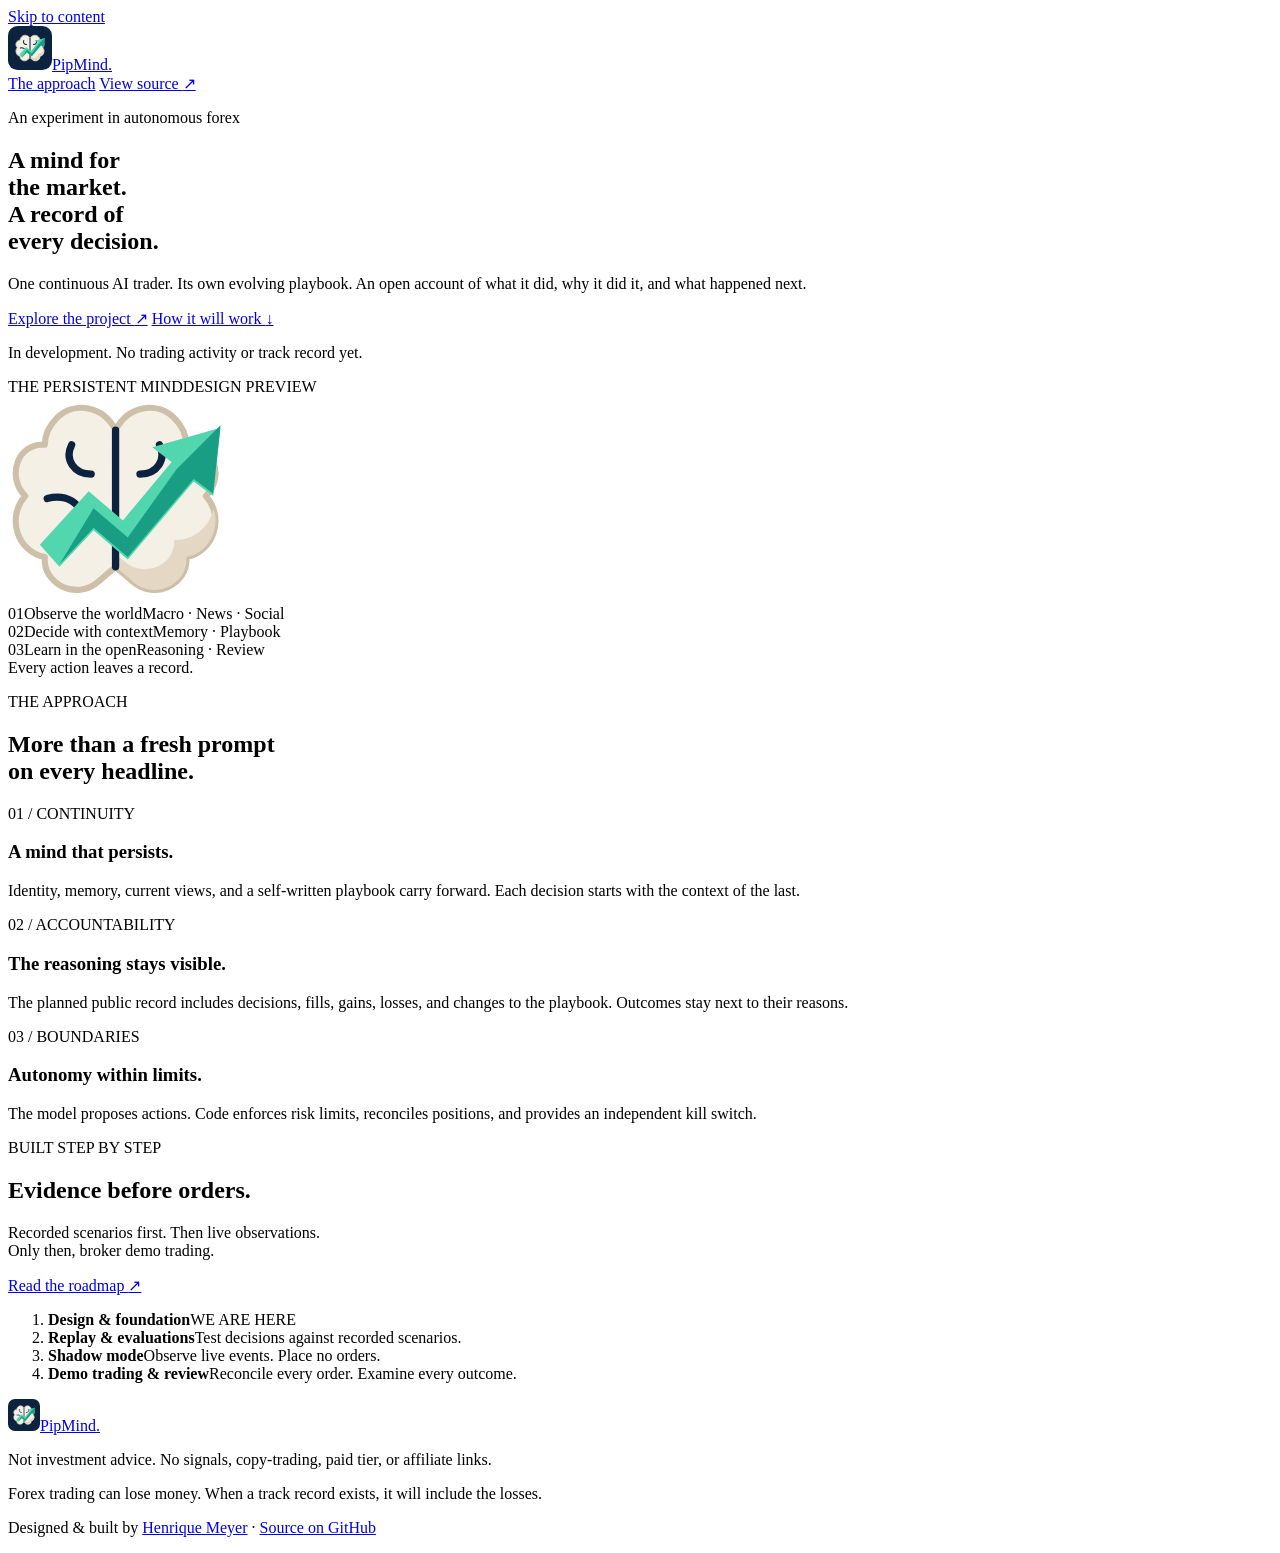
==== web/index.html @ bddb2c66 "PIP-5 Match the shared project footer" ====
<!doctype html>
<html lang="en">
<head>
  <meta charset="utf-8">
  <meta name="viewport" content="width=device-width, initial-scale=1">
  <meta name="theme-color" content="#0c2340">
  <meta name="description" content="PipMind is an autonomous forex experiment with a persistent mind and an open record of its decisions. Currently in development.">
  <title>PipMind — A mind for the market</title>
  <link rel="icon" href="/assets/logo.svg" type="image/svg+xml">
  <link rel="stylesheet" href="/static/site.css">
</head>
<body>
  <a class="skip" href="#main">Skip to content</a>
  <div class="page">
    <header class="header">
      <a class="brand" href="/" aria-label="PipMind home"><img src="/assets/logo.svg" alt="" width="44" height="44"><span>PipMind<span class="brand-dot">.</span></span></a>
      <nav aria-label="Main navigation">
        <a href="#approach">The approach</a>
        <a class="source-link" href="https://github.com/henrique-meyer/pipmind" target="_blank" rel="noopener noreferrer">View source <span aria-hidden="true">↗</span></a>
      </nav>
    </header>

    <main id="main">
      <section class="hero" aria-labelledby="hero-title">
        <div class="hero-copy">
          <p class="eyebrow"><span class="status-dot" aria-hidden="true"></span> An experiment in autonomous forex</p>
          <h1 id="hero-title">A mind for<br>the market.<br><span>A record of<br>every decision.</span></h1>
          <p class="intro">One continuous AI trader. Its own evolving playbook. An open account of what it did, why it did it, and what happened next.</p>
          <div class="hero-actions">
            <a class="button primary" href="https://github.com/henrique-meyer/pipmind" target="_blank" rel="noopener noreferrer">Explore the project <span aria-hidden="true">↗</span></a>
            <a class="text-link" href="#approach">How it will work <span aria-hidden="true">↓</span></a>
          </div>
          <p class="development"><span class="small-dot" aria-hidden="true"></span> In development. No trading activity or track record yet.</p>
        </div>

        <aside class="mind-card" aria-label="The persistent mind: the planned architecture">
          <div class="card-top"><span class="mono">THE PERSISTENT MIND</span><span class="design-tag">DESIGN PREVIEW</span></div>
          <div class="mind-visual" aria-hidden="true">
            <div class="orbit orbit-one"></div><div class="orbit orbit-two"></div>
            <span class="node node-one"></span><span class="node node-two"></span><span class="node node-three"></span>
            <img src="/assets/logo-mark.svg" alt="" width="220" height="205">
          </div>
          <div class="mind-layers">
            <div><span class="layer-number">01</span><span>Observe the world</span><span class="layer-detail">Macro · News · Social</span></div>
            <div><span class="layer-number">02</span><span>Decide with context</span><span class="layer-detail">Memory · Playbook</span></div>
            <div><span class="layer-number">03</span><span>Learn in the open</span><span class="layer-detail">Reasoning · Review</span></div>
          </div>
          <div class="card-bottom"><span class="small-dot" aria-hidden="true"></span> Every action leaves a record.</div>
        </aside>
      </section>

      <section class="approach" id="approach" aria-labelledby="approach-title">
        <div class="section-heading"><p class="eyebrow">THE APPROACH</p><h2 id="approach-title">More than a fresh prompt<br>on every headline.</h2></div>
        <div class="principles">
          <article><span class="principle-number">01 / CONTINUITY</span><h3>A mind that persists.</h3><p>Identity, memory, current views, and a self-written playbook carry forward. Each decision starts with the context of the last.</p></article>
          <article><span class="principle-number">02 / ACCOUNTABILITY</span><h3>The reasoning stays visible.</h3><p>The planned public record includes decisions, fills, gains, losses, and changes to the playbook. Outcomes stay next to their reasons.</p></article>
          <article><span class="principle-number">03 / BOUNDARIES</span><h3>Autonomy within limits.</h3><p>The model proposes actions. Code enforces risk limits, reconciles positions, and provides an independent kill switch.</p></article>
        </div>
      </section>

      <section class="journey" aria-labelledby="journey-title">
        <div><p class="eyebrow">BUILT STEP BY STEP</p><h2 id="journey-title">Evidence before orders.</h2><p>Recorded scenarios first. Then live observations.<br>Only then, broker demo trading.</p><a class="text-link" href="https://github.com/henrique-meyer/pipmind/blob/main/docs/roadmap.md" target="_blank" rel="noopener noreferrer">Read the roadmap <span aria-hidden="true">↗</span></a></div>
        <ol class="milestones" aria-label="Planned trading rollout">
          <li class="current"><span class="step-marker" aria-hidden="true"></span><div><strong>Design &amp; foundation</strong><span class="current-label">WE ARE HERE</span></div></li>
          <li><span class="step-marker" aria-hidden="true"></span><div><strong>Replay &amp; evaluations</strong><span>Test decisions against recorded scenarios.</span></div></li>
          <li><span class="step-marker" aria-hidden="true"></span><div><strong>Shadow mode</strong><span>Observe live events. Place no orders.</span></div></li>
          <li><span class="step-marker" aria-hidden="true"></span><div><strong>Demo trading &amp; review</strong><span>Reconcile every order. Examine every outcome.</span></div></li>
        </ol>
      </section>
    </main>

    <footer class="footer">
      <div class="footer-top"><a class="brand footer-brand" href="/"><img src="/assets/logo.svg" alt="" width="32" height="32"><span>PipMind.</span></a></div>
      <p class="disclaimer">Not investment advice. No signals, copy-trading, paid tier, or affiliate links.</p>
      <p class="disclaimer">Forex trading can lose money. When a track record exists, it will include the losses.</p>
      <p class="site-credit">Designed &amp; built by <a href="https://www.hmeyer.com" target="_blank" rel="noopener noreferrer">Henrique Meyer</a> · <a href="https://github.com/henrique-meyer/pipmind" target="_blank" rel="noopener noreferrer">Source on GitHub</a></p>
    </footer>
  </div>
</body>
</html>
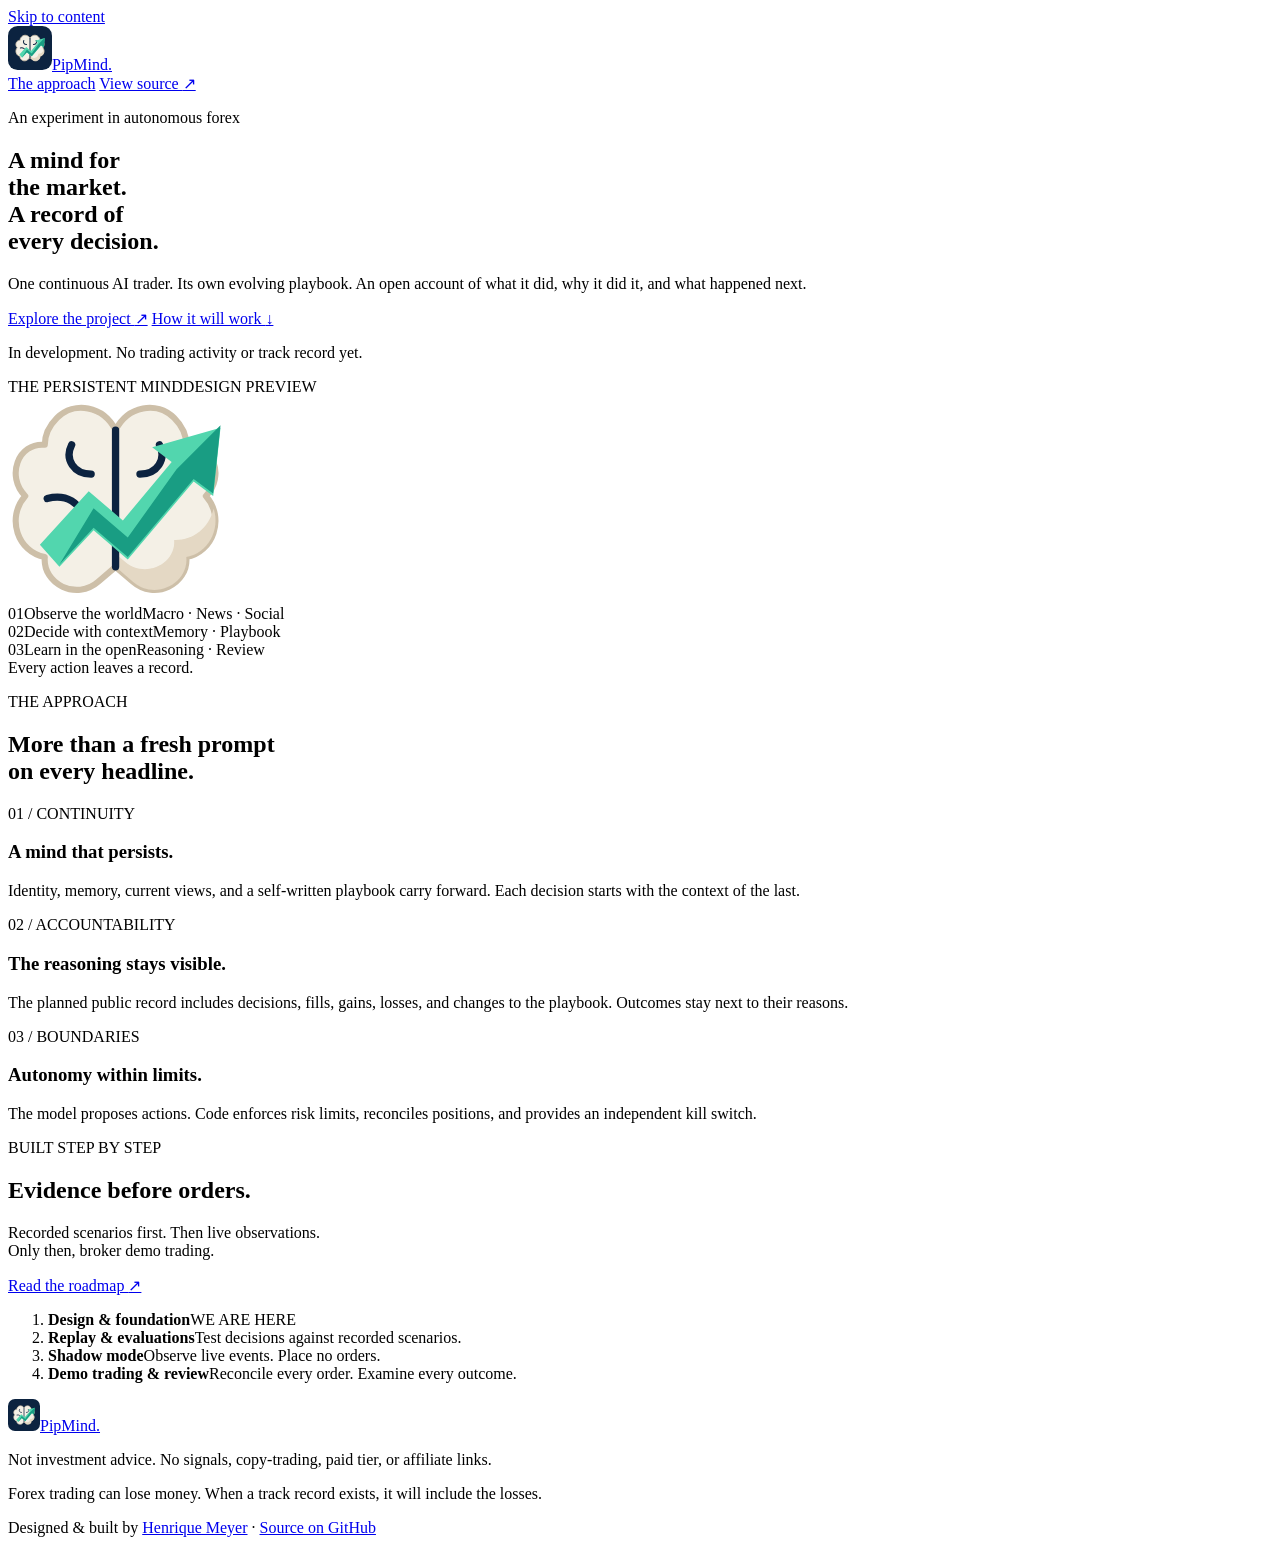
==== commit 62f73066: "PIP-5 Keep every wordmark period green" ====
--- a/web/index.html
+++ b/web/index.html
@@ -70,10 +70,14 @@
     </main>
 
     <footer class="footer">
-      <div class="footer-top"><a class="brand footer-brand" href="/"><img src="/assets/logo.svg" alt="" width="32" height="32"><span>PipMind.</span></a></div>
-      <p class="disclaimer">Not investment advice. No signals, copy-trading, paid tier, or affiliate links.</p>
-      <p class="disclaimer">Forex trading can lose money. When a track record exists, it will include the losses.</p>
-      <p class="site-credit">Designed &amp; built by <a href="https://www.hmeyer.com" target="_blank" rel="noopener noreferrer">Henrique Meyer</a> · <a href="https://github.com/henrique-meyer/pipmind" target="_blank" rel="noopener noreferrer">Source on GitHub</a></p>
+      <div class="footer-top"><a class="brand footer-brand" href="/"><img src="/assets/logo.svg" alt="" width="32" height="32"><span>PipMind<span class="brand-dot">.</span></span></a></div>
+      <div class="footer-details">
+        <div>
+          <p class="disclaimer">Not investment advice. No signals, copy-trading, paid tier, or affiliate links.</p>
+          <p class="disclaimer">Forex trading can lose money. When a track record exists, it will include the losses.</p>
+        </div>
+        <p class="site-credit">Designed &amp; built by <a href="https://www.hmeyer.com" target="_blank" rel="noopener noreferrer">Henrique Meyer</a> · <a href="https://github.com/henrique-meyer/pipmind" target="_blank" rel="noopener noreferrer">Source on GitHub</a></p>
+      </div>
     </footer>
   </div>
 </body>
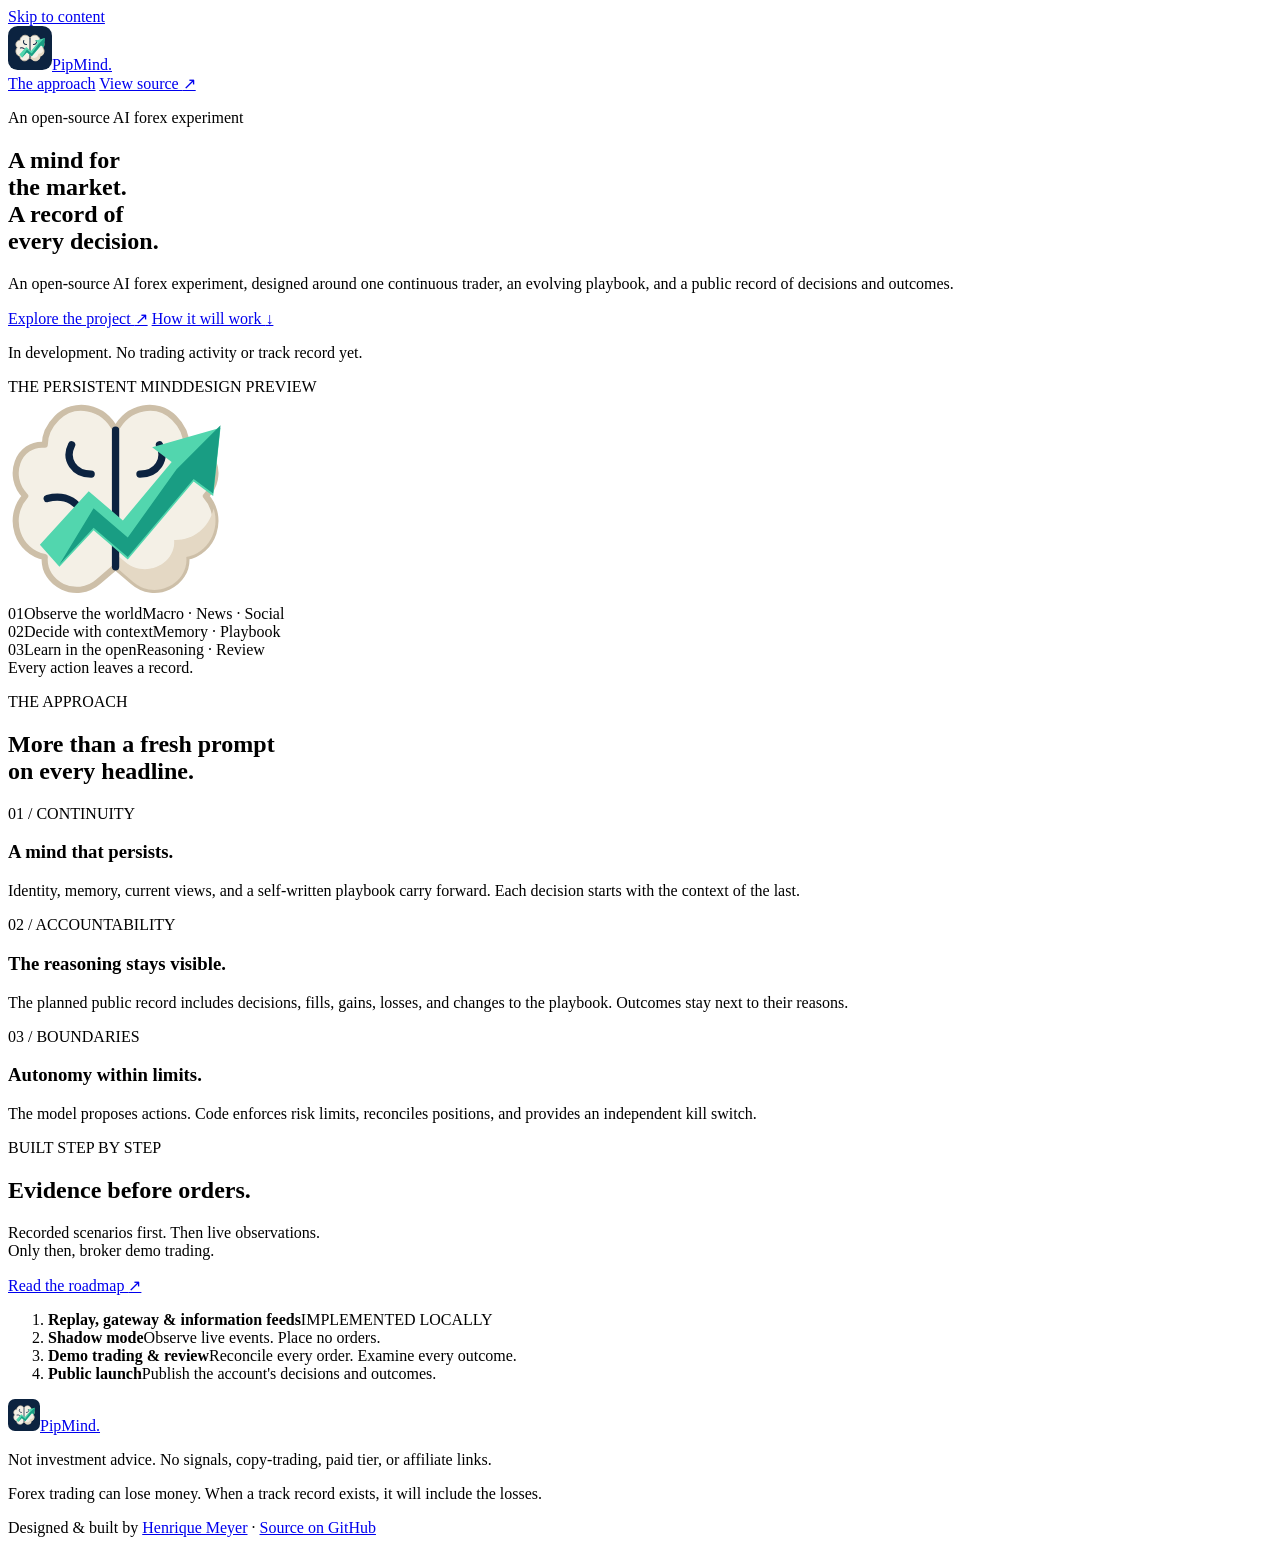
==== commit 85d38030: "PIP-11 Add repeatable landing SEO metadata and discovery" ====
--- a/web/index.html
+++ b/web/index.html
@@ -4,8 +4,8 @@
   <meta charset="utf-8">
   <meta name="viewport" content="width=device-width, initial-scale=1">
   <meta name="theme-color" content="#0c2340">
-  <meta name="description" content="PipMind is an autonomous forex experiment with a persistent mind and an open record of its decisions. Currently in development.">
-  <title>PipMind — A mind for the market</title>
+  <!-- seo -->
+  <!-- analytics -->
   <link rel="icon" href="/assets/logo.svg" type="image/svg+xml">
   <link rel="stylesheet" href="/static/site.css">
 </head>
@@ -23,9 +23,9 @@
     <main id="main">
       <section class="hero" aria-labelledby="hero-title">
         <div class="hero-copy">
-          <p class="eyebrow"><span class="status-dot" aria-hidden="true"></span> An experiment in autonomous forex</p>
+          <p class="eyebrow"><span class="status-dot" aria-hidden="true"></span> An open-source AI forex experiment</p>
           <h1 id="hero-title">A mind for<br>the market.<br><span>A record of<br>every decision.</span></h1>
-          <p class="intro">One continuous AI trader. Its own evolving playbook. An open account of what it did, why it did it, and what happened next.</p>
+          <p class="intro">An open-source AI forex experiment, designed around one continuous trader, an evolving playbook, and a public record of decisions and outcomes.</p>
           <div class="hero-actions">
             <a class="button primary" href="https://github.com/henrique-meyer/pipmind" target="_blank" rel="noopener noreferrer">Explore the project <span aria-hidden="true">↗</span></a>
             <a class="text-link" href="#approach">How it will work <span aria-hidden="true">↓</span></a>
@@ -61,10 +61,10 @@
       <section class="journey" aria-labelledby="journey-title">
         <div><p class="eyebrow">BUILT STEP BY STEP</p><h2 id="journey-title">Evidence before orders.</h2><p>Recorded scenarios first. Then live observations.<br>Only then, broker demo trading.</p><a class="text-link" href="https://github.com/henrique-meyer/pipmind/blob/main/docs/roadmap.md" target="_blank" rel="noopener noreferrer">Read the roadmap <span aria-hidden="true">↗</span></a></div>
         <ol class="milestones" aria-label="Planned trading rollout">
-          <li class="current"><span class="step-marker" aria-hidden="true"></span><div><strong>Design &amp; foundation</strong><span class="current-label">WE ARE HERE</span></div></li>
-          <li><span class="step-marker" aria-hidden="true"></span><div><strong>Replay &amp; evaluations</strong><span>Test decisions against recorded scenarios.</span></div></li>
+          <li class="current"><span class="step-marker" aria-hidden="true"></span><div><strong>Replay, gateway &amp; information feeds</strong><span class="current-label">IMPLEMENTED LOCALLY</span></div></li>
           <li><span class="step-marker" aria-hidden="true"></span><div><strong>Shadow mode</strong><span>Observe live events. Place no orders.</span></div></li>
           <li><span class="step-marker" aria-hidden="true"></span><div><strong>Demo trading &amp; review</strong><span>Reconcile every order. Examine every outcome.</span></div></li>
+          <li><span class="step-marker" aria-hidden="true"></span><div><strong>Public launch</strong><span>Publish the account's decisions and outcomes.</span></div></li>
         </ol>
       </section>
     </main>
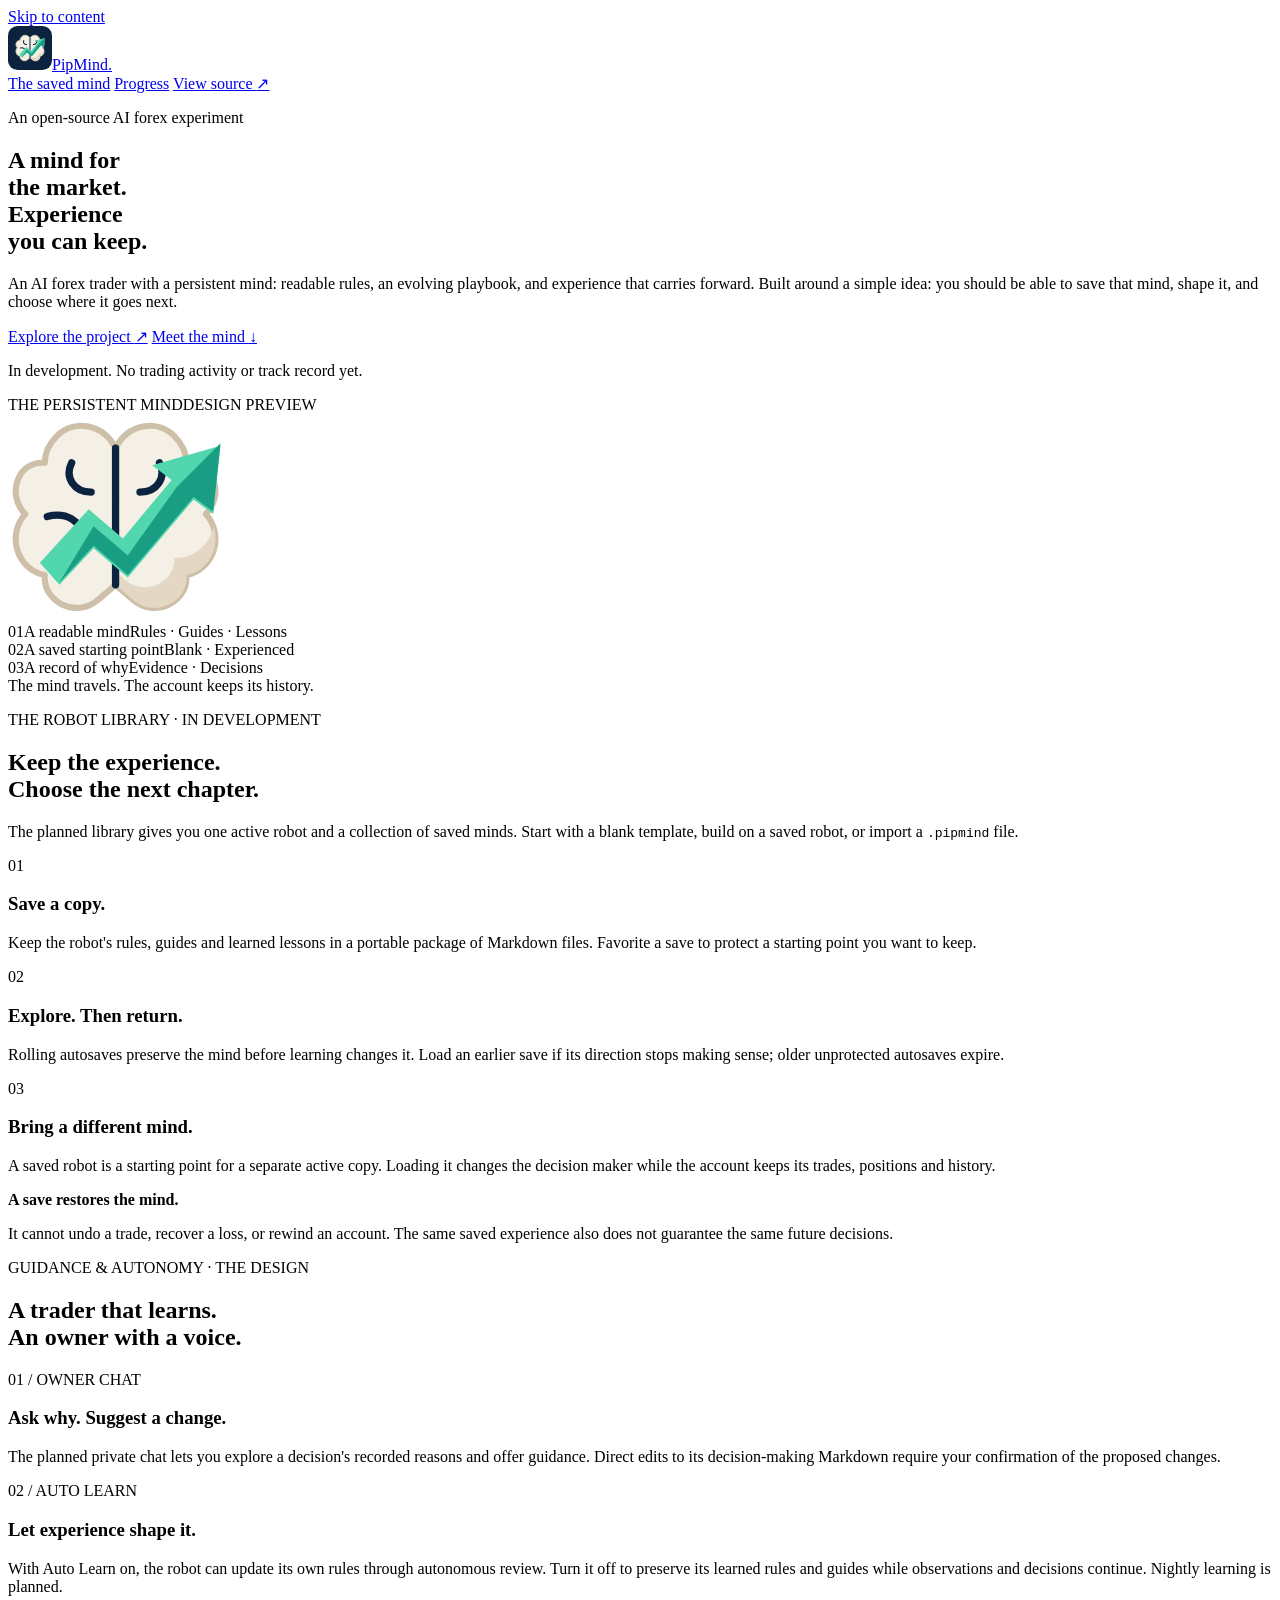
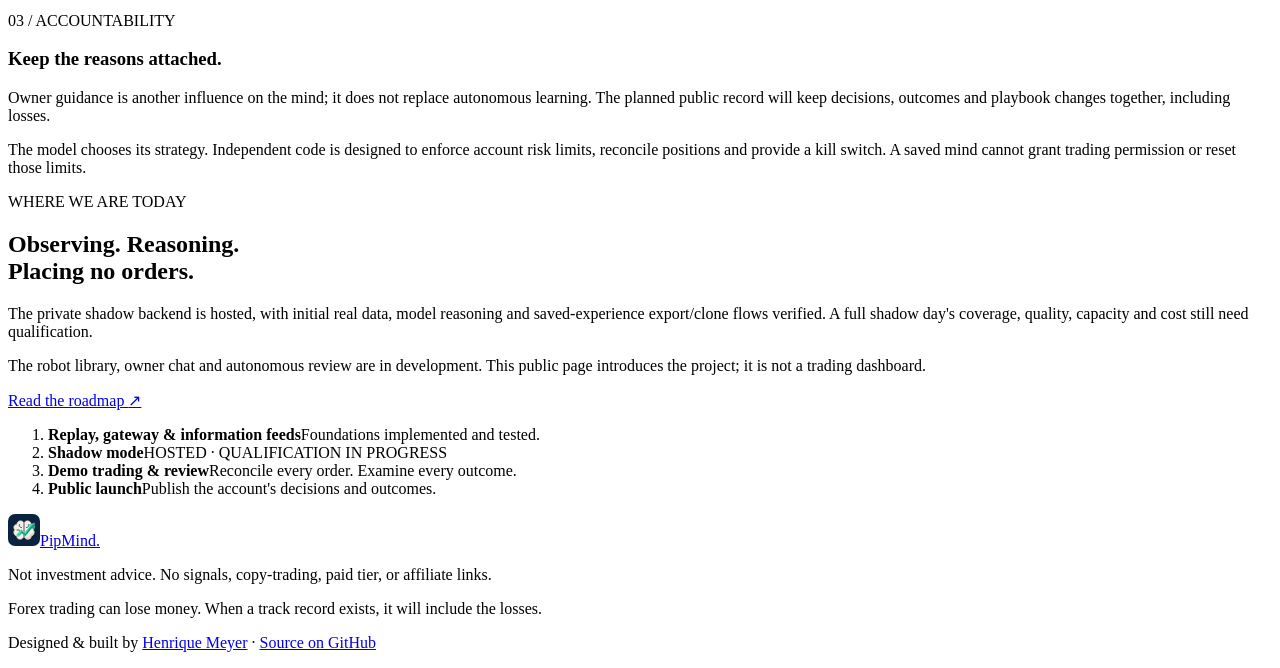
==== commit 31b32154: "PIP-18 Refresh landing for portable robot minds and shadow progress" ====
--- a/web/index.html
+++ b/web/index.html
@@ -15,7 +15,8 @@
     <header class="header">
       <a class="brand" href="/" aria-label="PipMind home"><img src="/assets/logo.svg" alt="" width="44" height="44"><span>PipMind<span class="brand-dot">.</span></span></a>
       <nav aria-label="Main navigation">
-        <a href="#approach">The approach</a>
+        <a href="#saved-mind">The saved mind</a>
+        <a href="#progress">Progress</a>
         <a class="source-link" href="https://github.com/henrique-meyer/pipmind" target="_blank" rel="noopener noreferrer">View source <span aria-hidden="true">↗</span></a>
       </nav>
     </header>
@@ -24,16 +25,16 @@
       <section class="hero" aria-labelledby="hero-title">
         <div class="hero-copy">
           <p class="eyebrow"><span class="status-dot" aria-hidden="true"></span> An open-source AI forex experiment</p>
-          <h1 id="hero-title">A mind for<br>the market.<br><span>A record of<br>every decision.</span></h1>
-          <p class="intro">An open-source AI forex experiment, designed around one continuous trader, an evolving playbook, and a public record of decisions and outcomes.</p>
+          <h1 id="hero-title">A mind for<br>the market.<br><span>Experience<br>you can keep.</span></h1>
+          <p class="intro">An AI forex trader with a persistent mind: readable rules, an evolving playbook, and experience that carries forward. Built around a simple idea: you should be able to save that mind, shape it, and choose where it goes next.</p>
           <div class="hero-actions">
             <a class="button primary" href="https://github.com/henrique-meyer/pipmind" target="_blank" rel="noopener noreferrer">Explore the project <span aria-hidden="true">↗</span></a>
-            <a class="text-link" href="#approach">How it will work <span aria-hidden="true">↓</span></a>
+            <a class="text-link" href="#saved-mind">Meet the mind <span aria-hidden="true">↓</span></a>
           </div>
           <p class="development"><span class="small-dot" aria-hidden="true"></span> In development. No trading activity or track record yet.</p>
         </div>
 
-        <aside class="mind-card" aria-label="The persistent mind: the planned architecture">
+        <aside class="mind-card" aria-label="The persistent mind: product design preview">
           <div class="card-top"><span class="mono">THE PERSISTENT MIND</span><span class="design-tag">DESIGN PREVIEW</span></div>
           <div class="mind-visual" aria-hidden="true">
             <div class="orbit orbit-one"></div><div class="orbit orbit-two"></div>
@@ -41,28 +42,40 @@
             <img src="/assets/logo-mark.svg" alt="" width="220" height="205">
           </div>
           <div class="mind-layers">
-            <div><span class="layer-number">01</span><span>Observe the world</span><span class="layer-detail">Macro · News · Social</span></div>
-            <div><span class="layer-number">02</span><span>Decide with context</span><span class="layer-detail">Memory · Playbook</span></div>
-            <div><span class="layer-number">03</span><span>Learn in the open</span><span class="layer-detail">Reasoning · Review</span></div>
+            <div><span class="layer-number">01</span><span>A readable mind</span><span class="layer-detail">Rules · Guides · Lessons</span></div>
+            <div><span class="layer-number">02</span><span>A saved starting point</span><span class="layer-detail">Blank · Experienced</span></div>
+            <div><span class="layer-number">03</span><span>A record of why</span><span class="layer-detail">Evidence · Decisions</span></div>
           </div>
-          <div class="card-bottom"><span class="small-dot" aria-hidden="true"></span> Every action leaves a record.</div>
+          <div class="card-bottom"><span class="small-dot" aria-hidden="true"></span> The mind travels. The account keeps its history.</div>
         </aside>
       </section>
 
-      <section class="approach" id="approach" aria-labelledby="approach-title">
-        <div class="section-heading"><p class="eyebrow">THE APPROACH</p><h2 id="approach-title">More than a fresh prompt<br>on every headline.</h2></div>
-        <div class="principles">
-          <article><span class="principle-number">01 / CONTINUITY</span><h3>A mind that persists.</h3><p>Identity, memory, current views, and a self-written playbook carry forward. Each decision starts with the context of the last.</p></article>
-          <article><span class="principle-number">02 / ACCOUNTABILITY</span><h3>The reasoning stays visible.</h3><p>The planned public record includes decisions, fills, gains, losses, and changes to the playbook. Outcomes stay next to their reasons.</p></article>
-          <article><span class="principle-number">03 / BOUNDARIES</span><h3>Autonomy within limits.</h3><p>The model proposes actions. Code enforces risk limits, reconciles positions, and provides an independent kill switch.</p></article>
+      <section class="saved-mind" id="saved-mind" aria-labelledby="saved-mind-title">
+        <div class="section-heading"><p class="eyebrow">THE ROBOT LIBRARY · IN DEVELOPMENT</p><h2 id="saved-mind-title">Keep the experience.<br>Choose the next chapter.</h2></div>
+        <p class="section-intro">The planned library gives you one active robot and a collection of saved minds. Start with a blank template, build on a saved robot, or import a <code>.pipmind</code> file.</p>
+        <div class="save-features">
+          <article><span class="save-symbol" aria-hidden="true">01</span><h3>Save a copy.</h3><p>Keep the robot's rules, guides and learned lessons in a portable package of Markdown files. Favorite a save to protect a starting point you want to keep.</p></article>
+          <article><span class="save-symbol" aria-hidden="true">02</span><h3>Explore. Then return.</h3><p>Rolling autosaves preserve the mind before learning changes it. Load an earlier save if its direction stops making sense; older unprotected autosaves expire.</p></article>
+          <article><span class="save-symbol" aria-hidden="true">03</span><h3>Bring a different mind.</h3><p>A saved robot is a starting point for a separate active copy. Loading it changes the decision maker while the account keeps its trades, positions and history.</p></article>
         </div>
+        <div class="save-boundary"><strong>A save restores the mind.</strong><p>It cannot undo a trade, recover a loss, or rewind an account. The same saved experience also does not guarantee the same future decisions.</p></div>
       </section>
 
-      <section class="journey" aria-labelledby="journey-title">
-        <div><p class="eyebrow">BUILT STEP BY STEP</p><h2 id="journey-title">Evidence before orders.</h2><p>Recorded scenarios first. Then live observations.<br>Only then, broker demo trading.</p><a class="text-link" href="https://github.com/henrique-meyer/pipmind/blob/main/docs/roadmap.md" target="_blank" rel="noopener noreferrer">Read the roadmap <span aria-hidden="true">↗</span></a></div>
+      <section class="approach" id="approach" aria-labelledby="approach-title">
+        <div class="section-heading"><p class="eyebrow">GUIDANCE &amp; AUTONOMY · THE DESIGN</p><h2 id="approach-title">A trader that learns.<br>An owner with a voice.</h2></div>
+        <div class="principles">
+          <article><span class="principle-number">01 / OWNER CHAT</span><h3>Ask why. Suggest a change.</h3><p>The planned private chat lets you explore a decision's recorded reasons and offer guidance. Direct edits to its decision-making Markdown require your confirmation of the proposed changes.</p></article>
+          <article><span class="principle-number">02 / AUTO LEARN</span><h3>Let experience shape it.</h3><p>With Auto Learn on, the robot can update its own rules through autonomous review. Turn it off to preserve its learned rules and guides while observations and decisions continue. Nightly learning is planned.</p></article>
+          <article><span class="principle-number">03 / ACCOUNTABILITY</span><h3>Keep the reasons attached.</h3><p>Owner guidance is another influence on the mind; it does not replace autonomous learning. The planned public record will keep decisions, outcomes and playbook changes together, including losses.</p></article>
+        </div>
+        <p class="boundary-note">The model chooses its strategy. Independent code is designed to enforce account risk limits, reconcile positions and provide a kill switch. A saved mind cannot grant trading permission or reset those limits.</p>
+      </section>
+
+      <section class="journey" id="progress" aria-labelledby="journey-title">
+        <div><p class="eyebrow">WHERE WE ARE TODAY</p><h2 id="journey-title">Observing. Reasoning.<br>Placing no orders.</h2><p>The private shadow backend is hosted, with initial real data, model reasoning and saved-experience export/clone flows verified. A full shadow day's coverage, quality, capacity and cost still need qualification.</p><p>The robot library, owner chat and autonomous review are in development. This public page introduces the project; it is not a trading dashboard.</p><a class="text-link" href="https://github.com/henrique-meyer/pipmind/blob/main/docs/roadmap.md" target="_blank" rel="noopener noreferrer">Read the roadmap <span aria-hidden="true">↗</span></a></div>
         <ol class="milestones" aria-label="Planned trading rollout">
-          <li class="current"><span class="step-marker" aria-hidden="true"></span><div><strong>Replay, gateway &amp; information feeds</strong><span class="current-label">IMPLEMENTED LOCALLY</span></div></li>
-          <li><span class="step-marker" aria-hidden="true"></span><div><strong>Shadow mode</strong><span>Observe live events. Place no orders.</span></div></li>
+          <li><span class="step-marker" aria-hidden="true"></span><div><strong>Replay, gateway &amp; information feeds</strong><span>Foundations implemented and tested.</span></div></li>
+          <li class="current" aria-current="step"><span class="step-marker" aria-hidden="true"></span><div><strong>Shadow mode</strong><span class="current-label">HOSTED · QUALIFICATION IN PROGRESS</span></div></li>
           <li><span class="step-marker" aria-hidden="true"></span><div><strong>Demo trading &amp; review</strong><span>Reconcile every order. Examine every outcome.</span></div></li>
           <li><span class="step-marker" aria-hidden="true"></span><div><strong>Public launch</strong><span>Publish the account's decisions and outcomes.</span></div></li>
         </ol>
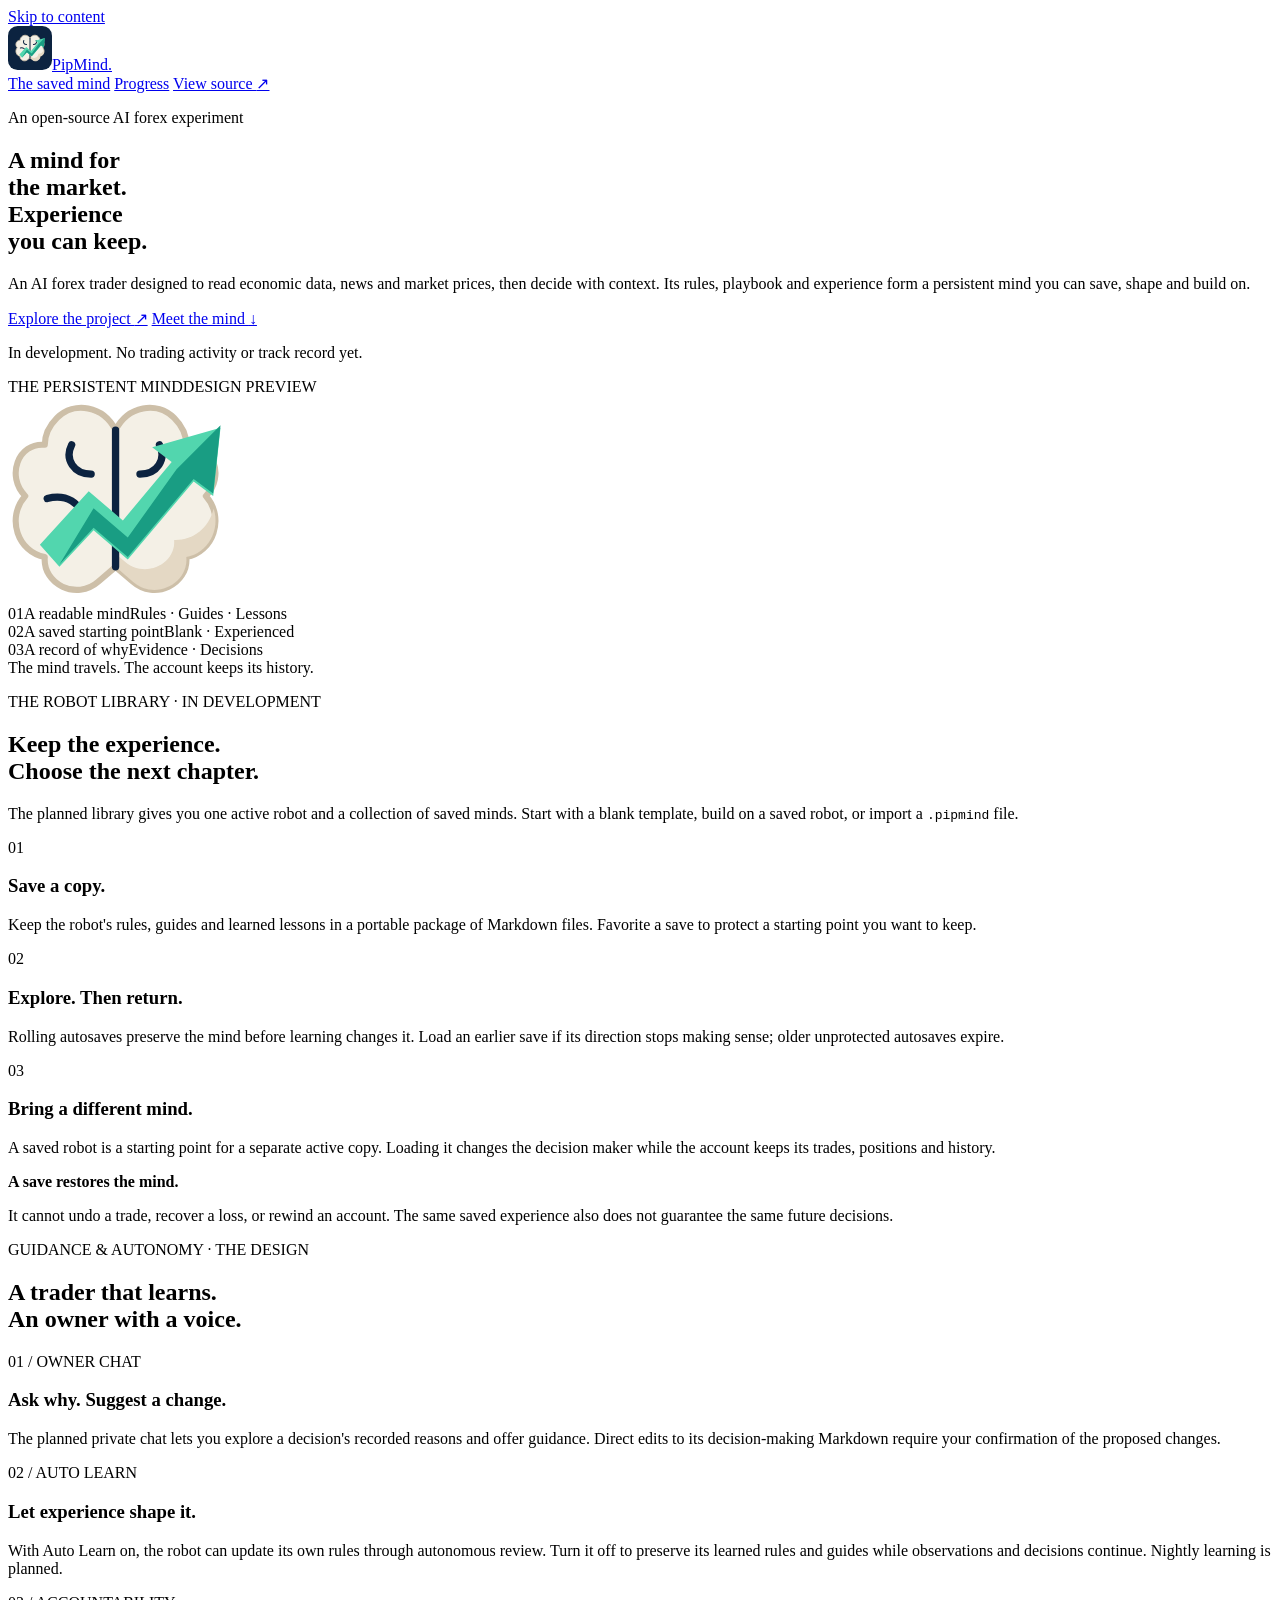
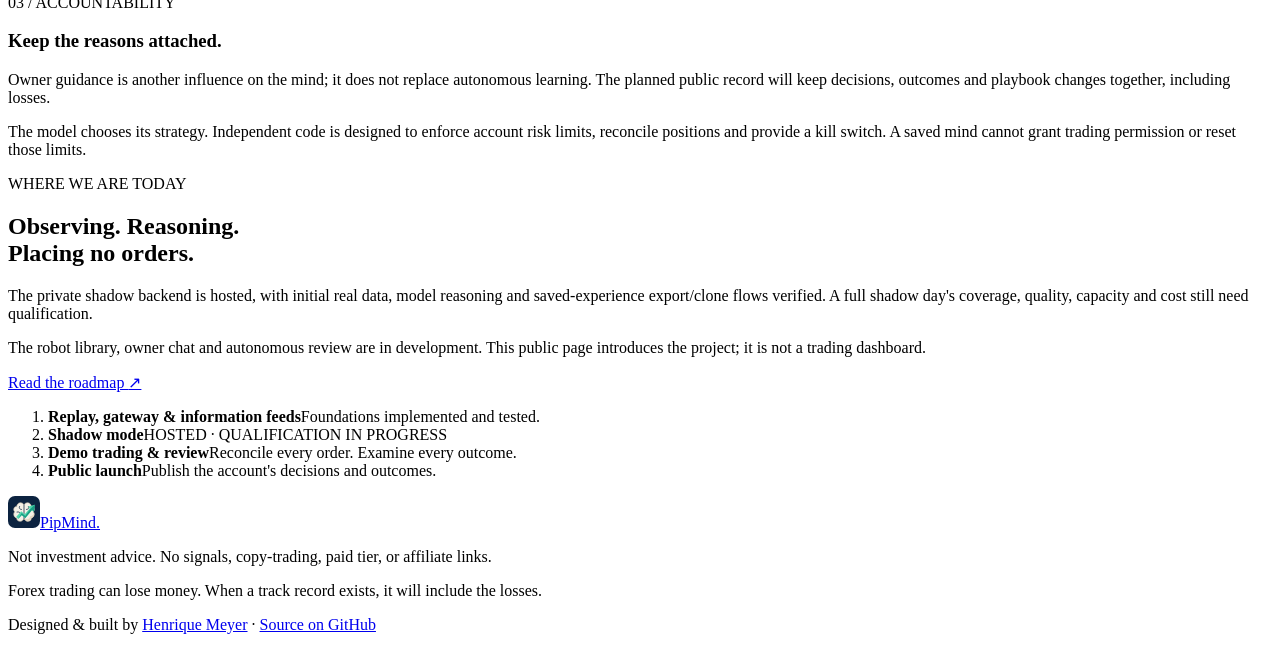
==== commit d132f0c6: "PIP-18 Keep market inputs explicit in the refreshed introduction" ====
--- a/web/index.html
+++ b/web/index.html
@@ -26,7 +26,7 @@
         <div class="hero-copy">
           <p class="eyebrow"><span class="status-dot" aria-hidden="true"></span> An open-source AI forex experiment</p>
           <h1 id="hero-title">A mind for<br>the market.<br><span>Experience<br>you can keep.</span></h1>
-          <p class="intro">An AI forex trader with a persistent mind: readable rules, an evolving playbook, and experience that carries forward. Built around a simple idea: you should be able to save that mind, shape it, and choose where it goes next.</p>
+          <p class="intro">An AI forex trader designed to read economic data, news and market prices, then decide with context. Its rules, playbook and experience form a persistent mind you can save, shape and build on.</p>
           <div class="hero-actions">
             <a class="button primary" href="https://github.com/henrique-meyer/pipmind" target="_blank" rel="noopener noreferrer">Explore the project <span aria-hidden="true">↗</span></a>
             <a class="text-link" href="#saved-mind">Meet the mind <span aria-hidden="true">↓</span></a>
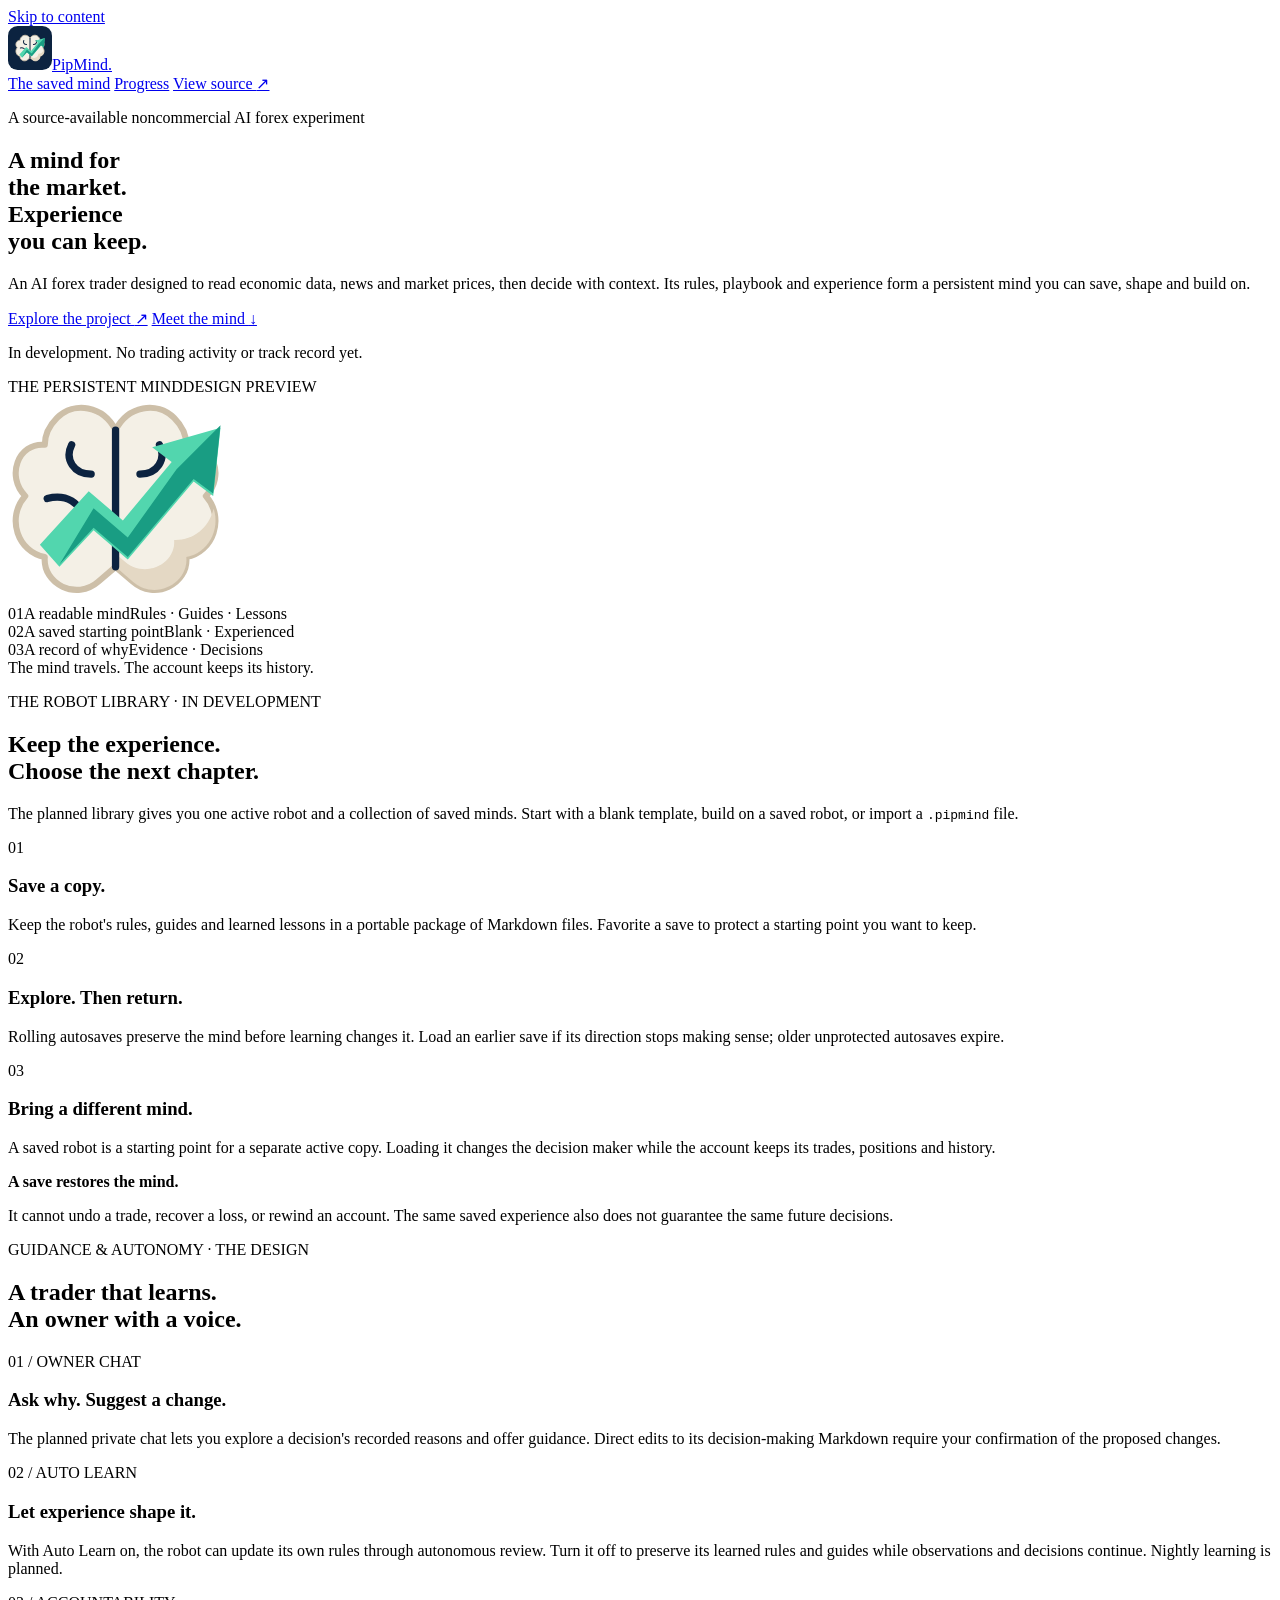
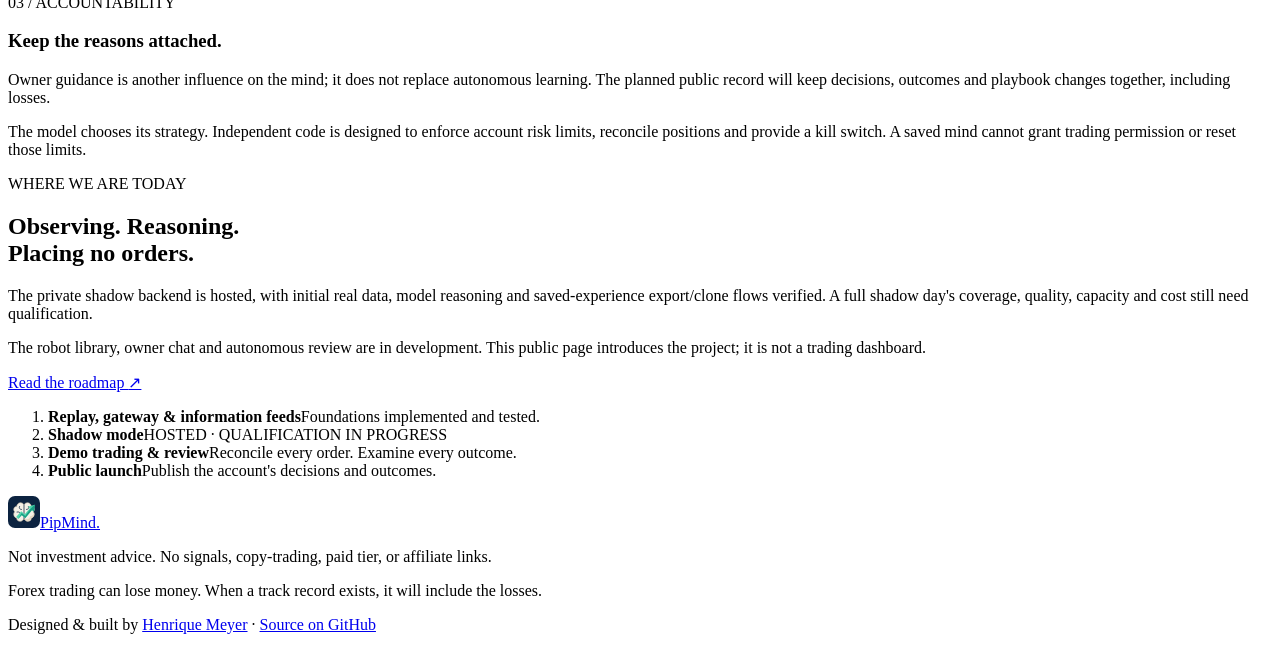
==== commit f8012b64: "Relicense the repository under PolyForm-Noncommercial-1.0.0. Replace the AGPL text with the official" ====
--- a/web/index.html
+++ b/web/index.html
@@ -24,7 +24,7 @@
     <main id="main">
       <section class="hero" aria-labelledby="hero-title">
         <div class="hero-copy">
-          <p class="eyebrow"><span class="status-dot" aria-hidden="true"></span> An open-source AI forex experiment</p>
+          <p class="eyebrow"><span class="status-dot" aria-hidden="true"></span> A source-available noncommercial AI forex experiment</p>
           <h1 id="hero-title">A mind for<br>the market.<br><span>Experience<br>you can keep.</span></h1>
           <p class="intro">An AI forex trader designed to read economic data, news and market prices, then decide with context. Its rules, playbook and experience form a persistent mind you can save, shape and build on.</p>
           <div class="hero-actions">
